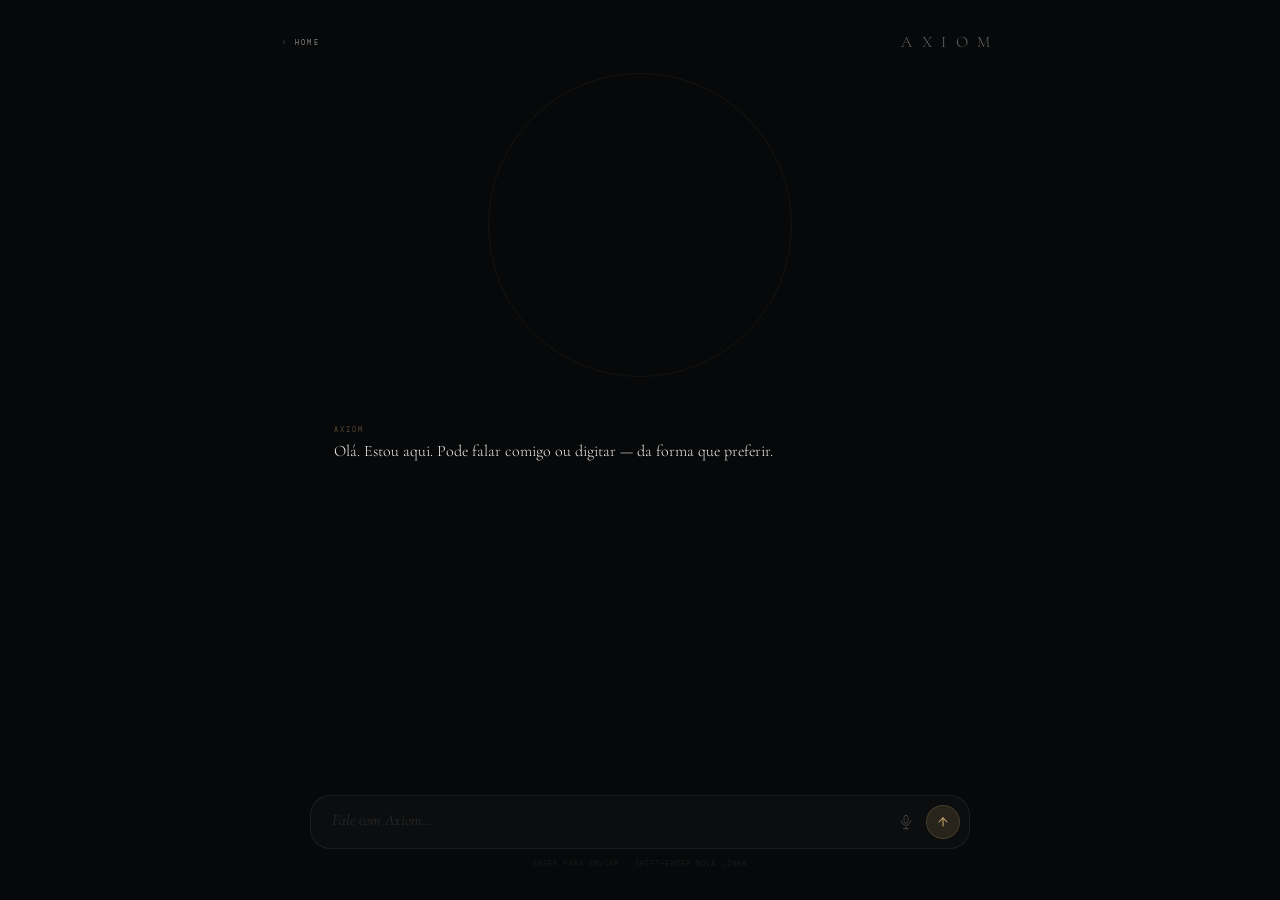
==== templates/axiom.html @ e20527a2 "Fix: removido login_required nao definido" ====
<!DOCTYPE html>
<html lang="pt-BR">
<head>
<meta charset="UTF-8">
<meta name="viewport" content="width=device-width, initial-scale=1.0">
<title>AXIOM</title>
<link rel="preconnect" href="https://fonts.googleapis.com">
<link rel="preconnect" href="https://fonts.gstatic.com" crossorigin>
<link href="https://fonts.googleapis.com/css2?family=Cormorant+Garamond:ital,wght@0,300;0,400;1,300&family=DM+Mono:wght@300;400&display=swap" rel="stylesheet">
<script src="https://cdnjs.cloudflare.com/ajax/libs/gsap/3.12.5/gsap.min.js"></script>
<style>
*, *::before, *::after { margin: 0; padding: 0; box-sizing: border-box; }
html, body { height: 100%; overflow: hidden; }

:root {
  --bg:       #070809;
  --gold:     #c9a96e;
  --gold-dim: rgba(201,169,110,0.15);
  --cream:    #f0eeea;
  --muted:    rgba(240,238,234,0.22);
  --border:   rgba(255,255,255,0.05);
  --mono:     'DM Mono', monospace;
  --serif:    'Cormorant Garamond', serif;
}

/* ── BOTÃO HOME ── */
.btn-home {
  display: flex;
  align-items: center;
  gap: 0.45rem;
  background: none;
  border: none;
  padding: 0;
  color: rgba(240,238,234,0.55);
  font-family: var(--mono);
  font-size: 0.42rem;
  letter-spacing: 0.32em;
  text-transform: uppercase;
  text-decoration: none;
  cursor: pointer;
  opacity: 0;
  transition: color 0.5s ease;
}
.btn-home:hover {
  color: rgba(240,238,234,0.9);
}
.btn-home svg {
  width: 8px; height: 8px;
  opacity: 0.75;
  transition: opacity 0.5s ease, transform 0.4s ease;
}
.btn-home:hover svg {
  opacity: 1;
  transform: translateX(-2px);
}

body {
  background: var(--bg);
  color: var(--cream);
  font-family: var(--serif);
  display: flex;
  flex-direction: column;
  height: 100vh;
  align-items: center;
  user-select: none;
}

/* ── TOPO ── */
.top-bar {
  width: 100%;
  max-width: 720px;
  padding: 2rem 0 0;
  display: flex;
  flex-direction: row;
  align-items: center;
  justify-content: space-between;
  flex-shrink: 0;
}

.axiom-name {
  font-family: var(--serif);
  font-weight: 300;
  font-size: 1rem;
  letter-spacing: 0.6em;
  text-transform: uppercase;
  color: rgba(240,238,234,0.4);
}

/* ── VÍDEO ── */
.video-wrap {
  position: relative;
  width: 320px;
  height: 320px;
  flex-shrink: 0;
  margin-top: 0.8rem;
}

.video-wrap::before {
  content: '';
  position: absolute;
  inset: 0;
  border-radius: 50%;
  background: radial-gradient(circle, transparent 35%, var(--bg) 70%);
  z-index: 2;
  pointer-events: none;
}

.video-wrap::after {
  content: '';
  position: absolute;
  inset: 8px;
  border-radius: 50%;
  border: 1px solid rgba(201,169,110,0.07);
  z-index: 3;
  transition: border-color 0.6s ease;
  pointer-events: none;
}

body.speaking .video-wrap::after {
  border-color: rgba(201,169,110,0.25);
  animation: ringBreath 1.4s ease-in-out infinite;
}

body.listening .video-wrap::after {
  border-color: rgba(110,201,169,0.28);
  animation: ringBreath 0.9s ease-in-out infinite;
}

@keyframes ringBreath {
  0%, 100% { transform: scale(1);    opacity: 0.7; }
  50%       { transform: scale(1.03); opacity: 1;   }
}

#robot-face {
  width: 100%;
  height: 100%;
  object-fit: cover;
  border-radius: 50%;
  display: block;
  opacity: 0.8;
  transition: filter 0.5s ease, opacity 0.5s ease;
  transform: scale(1.18);
}

body.speaking #robot-face  { filter: brightness(1.12) saturate(1.1); opacity: 0.9; }
body.listening #robot-face { filter: brightness(1.06) saturate(0.9); opacity: 0.85; }

.state-label {
  position: absolute;
  bottom: 14px;
  left: 50%;
  transform: translateX(-50%);
  z-index: 10;
  font-family: var(--mono);
  font-size: 0.44rem;
  letter-spacing: 0.3em;
  text-transform: uppercase;
  color: var(--muted);
  white-space: nowrap;
  opacity: 0;
  transition: color 0.4s ease, opacity 0.4s ease;
}

body.speaking  .state-label { color: var(--gold); opacity: 1; }
body.listening .state-label { color: #6ec9a9;     opacity: 1; }

/* ── MENSAGENS ── */
.messages-wrap {
  flex: 1;
  width: 100%;
  max-width: 660px;
  overflow: hidden;
  position: relative;
  margin-top: 0.5rem;
}

.messages-wrap::before {
  content: '';
  position: absolute;
  top: 0; left: 0; right: 0;
  height: 44px;
  background: linear-gradient(to bottom, var(--bg), transparent);
  z-index: 2;
  pointer-events: none;
}

.messages {
  height: 100%;
  overflow-y: auto;
  padding: 2rem 1.5rem 0.5rem;
  display: flex;
  flex-direction: column;
  gap: 1.1rem;
  scrollbar-width: none;
}

.messages::-webkit-scrollbar { display: none; }

.msg {
  display: flex;
  flex-direction: column;
  gap: 0.18rem;
  animation: msgIn 0.45s ease forwards;
  opacity: 0;
}

@keyframes msgIn {
  from { opacity: 0; transform: translateY(7px); }
  to   { opacity: 1; transform: translateY(0); }
}

.msg-role {
  font-family: var(--mono);
  font-size: 0.44rem;
  letter-spacing: 0.3em;
  text-transform: uppercase;
  color: var(--muted);
}

.msg.axiom .msg-role { color: rgba(201,169,110,0.5); }

.msg-text {
  font-family: var(--serif);
  font-weight: 300;
  font-size: 1rem;
  line-height: 1.75;
  color: rgba(240,238,234,0.7);
}

.msg.axiom .msg-text { color: var(--cream); }

.msg.user .msg-text {
  font-style: italic;
  color: rgba(240,238,234,0.32);
}

/* typing */
.typing-indicator {
  display: none;
  align-items: center;
  gap: 5px;
  padding: 0 1.5rem 0.3rem;
  width: 100%;
  max-width: 660px;
}

.typing-indicator.visible { display: flex; }

.typing-dot {
  width: 3px; height: 3px;
  border-radius: 50%;
  background: var(--gold);
  animation: typingDot 1.2s ease-in-out infinite;
}

.typing-dot:nth-child(2) { animation-delay: 0.2s; }
.typing-dot:nth-child(3) { animation-delay: 0.4s; }

@keyframes typingDot {
  0%, 60%, 100% { opacity: 0.15; transform: scale(0.8); }
  30%           { opacity: 1;    transform: scale(1.3); }
}

/* wave */
.wave-bars {
  display: none;
  align-items: flex-end;
  gap: 3px;
  height: 13px;
  justify-content: center;
  margin-bottom: 0.2rem;
}

.wave-bars.visible { display: flex; }

.wave-bar {
  width: 2px;
  background: var(--gold);
  border-radius: 1px;
  animation: waveBar 0.7s ease-in-out infinite alternate;
  opacity: 0.55;
}

.wave-bar:nth-child(1) { height: 3px;  animation-delay: 0s; }
.wave-bar:nth-child(2) { height: 8px;  animation-delay: 0.1s; }
.wave-bar:nth-child(3) { height: 12px; animation-delay: 0.05s; }
.wave-bar:nth-child(4) { height: 5px;  animation-delay: 0.15s; }
.wave-bar:nth-child(5) { height: 10px; animation-delay: 0.08s; }
.wave-bar:nth-child(6) { height: 4px;  animation-delay: 0.2s; }
.wave-bar:nth-child(7) { height: 8px;  animation-delay: 0.03s; }

@keyframes waveBar {
  from { transform: scaleY(0.2); opacity: 0.25; }
  to   { transform: scaleY(1);   opacity: 0.65; }
}

/* ── INPUT ── */
.input-section {
  width: 100%;
  max-width: 660px;
  padding: 0.4rem 0 2rem;
  flex-shrink: 0;
}

.input-box {
  display: flex;
  align-items: flex-end;
  gap: 0;
  border: 1px solid rgba(255,255,255,0.06);
  border-radius: 20px;
  background: rgba(255,255,255,0.022);
  padding: 0.55rem 0.55rem 0.55rem 1.3rem;
  transition: border-color 0.3s ease, background 0.3s ease;
}

.input-box:focus-within {
  border-color: rgba(201,169,110,0.18);
  background: rgba(255,255,255,0.03);
}

.text-input {
  flex: 1;
  background: transparent;
  border: none;
  outline: none;
  font-family: var(--serif);
  font-size: 0.98rem;
  font-weight: 300;
  color: var(--cream);
  resize: none;
  height: 28px;
  max-height: 120px;
  line-height: 1.6;
  padding: 0;
  align-self: center;
}

.text-input::placeholder {
  color: rgba(240,238,234,0.15);
  font-style: italic;
}

.input-actions {
  display: flex;
  align-items: center;
  gap: 3px;
  flex-shrink: 0;
}

.btn {
  width: 34px; height: 34px;
  border-radius: 50%;
  border: none;
  background: transparent;
  cursor: pointer;
  display: flex;
  align-items: center;
  justify-content: center;
  color: var(--muted);
  transition: color 0.2s ease, background 0.2s ease;
}

.btn:hover { color: var(--cream); background: rgba(255,255,255,0.04); }

.btn-send {
  background: var(--gold-dim);
  color: var(--gold);
  border: 1px solid rgba(201,169,110,0.18);
}

.btn-send:hover {
  background: rgba(201,169,110,0.22);
  color: var(--gold);
}

.btn-mic.active {
  color: #6ec9a9;
  background: rgba(110,201,169,0.08);
  animation: micGlow 1.2s ease-in-out infinite;
}

@keyframes micGlow {
  0%, 100% { box-shadow: 0 0 0 0 rgba(110,201,169,0); }
  50%       { box-shadow: 0 0 0 5px rgba(110,201,169,0.08); }
}

.input-hint {
  text-align: center;
  font-family: var(--mono);
  font-size: 0.43rem;
  letter-spacing: 0.16em;
  text-transform: uppercase;
  color: rgba(240,238,234,0.08);
  margin-top: 0.65rem;
}

/* ── CONTROLES DE VOZ ── */
.voice-controls {
  display: flex;
  align-items: center;
  gap: 1rem;
  padding: 0.5rem 1.3rem 0;
  opacity: 0;
  transform: translateY(4px);
  transition: opacity 0.35s ease, transform 0.35s ease;
  pointer-events: none;
}

.voice-controls.visible {
  opacity: 1;
  transform: translateY(0);
  pointer-events: all;
}

.speed-wrap {
  display: flex;
  align-items: center;
  gap: 0.6rem;
  flex: 1;
}

.speed-label {
  font-family: var(--mono);
  font-size: 0.44rem;
  letter-spacing: 0.22em;
  text-transform: uppercase;
  color: rgba(240,238,234,0.22);
  white-space: nowrap;
}

.speed-val {
  font-family: var(--mono);
  font-size: 0.44rem;
  letter-spacing: 0.1em;
  color: rgba(201,169,110,0.55);
  min-width: 2.2rem;
  text-align: right;
}

.speed-slider {
  -webkit-appearance: none;
  appearance: none;
  flex: 1;
  height: 1px;
  background: rgba(255,255,255,0.08);
  border-radius: 1px;
  outline: none;
  cursor: pointer;
}

.speed-slider::-webkit-slider-thumb {
  -webkit-appearance: none;
  width: 10px;
  height: 10px;
  border-radius: 50%;
  background: var(--gold);
  opacity: 0.7;
  cursor: pointer;
  transition: opacity 0.2s ease, transform 0.2s ease;
}

.speed-slider::-webkit-slider-thumb:hover { opacity: 1; transform: scale(1.2); }

.speed-slider::-moz-range-thumb {
  width: 10px; height: 10px;
  border-radius: 50%;
  background: var(--gold);
  opacity: 0.7;
  border: none;
  cursor: pointer;
}

.btn-pause {
  width: 28px; height: 28px;
  border-radius: 50%;
  border: 1px solid rgba(255,255,255,0.07);
  background: transparent;
  cursor: pointer;
  display: flex;
  align-items: center;
  justify-content: center;
  color: rgba(240,238,234,0.3);
  transition: color 0.2s ease, border-color 0.2s ease, background 0.2s ease;
  flex-shrink: 0;
}

.btn-pause:hover { color: var(--cream); border-color: rgba(255,255,255,0.15); background: rgba(255,255,255,0.04); }

.btn-pause.paused {
  color: var(--gold);
  border-color: rgba(201,169,110,0.25);
  background: var(--gold-dim);
}

.intro {
  opacity: 0;
  animation: msgIn 0.9s ease 0.7s forwards;
}
</style>
</head>
<body>

<div class="top-bar">
  <a href="/" class="btn-home" id="btnHome">
    <svg viewBox="0 0 24 24" fill="none" stroke="currentColor" stroke-width="1.4" stroke-linecap="round" stroke-linejoin="round">
      <polyline points="15 18 9 12 15 6"/>
    </svg>
    Home
  </a>
  <div class="axiom-name">Axiom</div>
</div>

<div class="video-wrap">
  <video id="robot-face" autoplay muted loop playsinline>
    <source src="/static/videos/robo-escuta.mp4" type="video/mp4">
  </video>
  <span class="state-label" id="state-label">Pronto</span>
</div>

<div class="messages-wrap">
  <div class="messages" id="messages">
    <div class="msg axiom intro">
      <span class="msg-role">Axiom</span>
      <span class="msg-text">Olá. Estou aqui. Pode falar comigo ou digitar — da forma que preferir.</span>
    </div>
  </div>
</div>

<div class="typing-indicator" id="typingIndicator">
  <div class="typing-dot"></div>
  <div class="typing-dot"></div>
  <div class="typing-dot"></div>
</div>

<div class="wave-bars" id="waveBars">
  <div class="wave-bar"></div>
  <div class="wave-bar"></div>
  <div class="wave-bar"></div>
  <div class="wave-bar"></div>
  <div class="wave-bar"></div>
  <div class="wave-bar"></div>
  <div class="wave-bar"></div>
</div>

<div class="input-section">
  <div class="voice-controls" id="voiceControls">
    <div class="speed-wrap">
      <span class="speed-label">Velocidade</span>
      <input type="range" class="speed-slider" id="speedSlider" min="0.5" max="2" step="0.1" value="0.92">
      <span class="speed-val" id="speedVal">0.9×</span>
    </div>
    <button class="btn-pause" id="pauseBtn" title="Pausar">
      <svg width="11" height="11" viewBox="0 0 24 24" fill="currentColor" id="pauseIcon">
        <rect x="6" y="4" width="4" height="16" rx="1"/>
        <rect x="14" y="4" width="4" height="16" rx="1"/>
      </svg>
    </button>
  </div>
  <div class="input-box">
    <textarea class="text-input" id="textInput" placeholder="Fale com Axiom…" rows="1"></textarea>
    <div class="input-actions">
      <button class="btn btn-mic" id="micBtn" title="Falar">
        <svg width="16" height="16" viewBox="0 0 24 24" fill="none" stroke="currentColor" stroke-width="1.5" stroke-linecap="round" stroke-linejoin="round">
          <rect x="9" y="2" width="6" height="12" rx="3"/>
          <path d="M5 10a7 7 0 0 0 14 0"/>
          <line x1="12" y1="19" x2="12" y2="22"/>
          <line x1="8" y1="22" x2="16" y2="22"/>
        </svg>
      </button>
      <button class="btn btn-send" id="sendBtn" title="Enviar">
        <svg width="14" height="14" viewBox="0 0 24 24" fill="none" stroke="currentColor" stroke-width="1.8" stroke-linecap="round" stroke-linejoin="round">
          <line x1="12" y1="19" x2="12" y2="5"/>
          <polyline points="5 12 12 5 19 12"/>
        </svg>
      </button>
    </div>
  </div>
  <div class="input-hint">Enter para enviar · Shift+Enter nova linha</div>
</div>

<script>
let isListening  = false;
let isSpeaking   = false;
let isPaused     = false;
let recognition  = null;
let currentUtter = null;
let speechRate   = 0.92;
const history    = [];

const messagesEl    = document.getElementById('messages');
const textInput     = document.getElementById('textInput');
const micBtn        = document.getElementById('micBtn');
const sendBtn       = document.getElementById('sendBtn');
const typingEl      = document.getElementById('typingIndicator');
const waveEl        = document.getElementById('waveBars');
const stateLabel    = document.getElementById('state-label');
const voiceControls = document.getElementById('voiceControls');
const speedSlider   = document.getElementById('speedSlider');
const speedVal      = document.getElementById('speedVal');
const pauseBtn      = document.getElementById('pauseBtn');
const pauseIcon     = document.getElementById('pauseIcon');

const ICON_PAUSE = '<rect x="6" y="4" width="4" height="16" rx="1"/><rect x="14" y="4" width="4" height="16" rx="1"/>';
const ICON_PLAY  = '<polygon points="5,3 19,12 5,21"/>';

// ── troca de vídeo compatível com iOS ──
// iOS exige: trocar <source src>, chamar .load(), depois .play()
// NUNCA usar video.src = "..." diretamente — quebra no Safari/iOS
const robotVideo = document.getElementById('robot-face');
const robotSource = robotVideo ? robotVideo.querySelector('source') : null;

function setVideo(srcMp4) {
  if (!robotVideo || !robotSource) return;
  if (robotSource.src.endsWith(srcMp4)) return; // já está, não recarrega
  robotSource.src = srcMp4;
  robotVideo.load();
  robotVideo.play().catch(() => {});
}

// garante autoplay assim que o usuário interage (desbloqueio iOS)
document.addEventListener('touchstart', () => {
  if (robotVideo && robotVideo.paused) robotVideo.play().catch(() => {});
}, { once: true });

speedSlider.addEventListener('input', () => {
  speechRate = parseFloat(speedSlider.value);
  speedVal.textContent = speechRate.toFixed(1) + '\u00d7';
});

pauseBtn.addEventListener('click', () => {
  if (!isSpeaking) return;
  if (isPaused) {
    window.speechSynthesis.resume();
    isPaused = false;
    pauseBtn.classList.remove('paused');
    pauseBtn.title = 'Pausar';
    pauseIcon.innerHTML = ICON_PAUSE;
    setState('speaking');
    setWave(true);
    setVideo('/static/videos/robo-fala.mp4');
  } else {
    window.speechSynthesis.pause();
    isPaused = true;
    pauseBtn.classList.add('paused');
    pauseBtn.title = 'Retomar';
    pauseIcon.innerHTML = ICON_PLAY;
    setState('idle');
    setWave(false);
    setVideo('/static/videos/robo-escuta.mp4');
  }
});

function setState(state) {
  document.body.classList.remove('listening', 'speaking');
  if (state === 'listening') {
    document.body.classList.add('listening');
    stateLabel.textContent = 'Ouvindo';
  } else if (state === 'speaking') {
    document.body.classList.add('speaking');
    stateLabel.textContent = 'Falando';
  } else {
    stateLabel.textContent = 'Pronto';
  }
}

function addMessage(role, text) {
  const div = document.createElement('div');
  div.className = `msg ${role}`;
  div.innerHTML = `
    <span class="msg-role">${role === 'user' ? 'Você' : 'Axiom'}</span>
    <span class="msg-text">${text}</span>
  `;
  messagesEl.appendChild(div);
  messagesEl.scrollTo({ top: messagesEl.scrollHeight, behavior: 'smooth' });
  return div;
}

function setTyping(on) {
  typingEl.classList.toggle('visible', on);
  if (on) messagesEl.scrollTo({ top: messagesEl.scrollHeight, behavior: 'smooth' });
}

function setWave(on) {
  waveEl.classList.toggle('visible', on);
}

function speak(text) {
  if (!window.speechSynthesis) return;
  window.speechSynthesis.cancel();
  isPaused = false;
  pauseBtn.classList.remove('paused');
  pauseIcon.innerHTML = ICON_PAUSE;

  const utter = new SpeechSynthesisUtterance(text);
  utter.lang  = 'pt-BR';
  utter.rate  = speechRate;
  utter.pitch = 0.95;

  const voices = window.speechSynthesis.getVoices();
  const ptVoice = voices.find(v => v.lang.startsWith('pt') && v.name.toLowerCase().includes('fem'))
                || voices.find(v => v.lang.startsWith('pt'))
                || voices[0];
  if (ptVoice) utter.voice = ptVoice;

  utter.onend = utter.onerror = () => {
    setState('idle');
    setWave(false);
    isSpeaking = false;
    isPaused = false;
    voiceControls.classList.remove('visible');
    setVideo('/static/videos/robo-escuta.mp4');
  };

  setVideo('/static/videos/robo-fala.mp4');
  setState('speaking');
  setWave(true);
  voiceControls.classList.add('visible');
  isSpeaking = true;
  currentUtter = utter;
  window.speechSynthesis.speak(utter);
}

window.speechSynthesis?.getVoices();
window.speechSynthesis?.addEventListener?.('voiceschanged', () => window.speechSynthesis.getVoices());

async function askAxiom(userText) {
  history.push({ role: 'user', content: userText });
  setTyping(true);
  setState('idle');

  try {
    const res = await fetch('/api/axiom', {
      method: 'POST',
      headers: { 'Content-Type': 'application/json' },
      body: JSON.stringify({ mensagem: userText, historico: history })
    });

    const data = await res.json();
    const reply = data.resposta || 'Não consegui processar sua mensagem.';

    setTyping(false);
    addMessage('axiom', reply);
    history.push({ role: 'assistant', content: reply });
    speak(reply);

  } catch (err) {
    console.error(err);
    setTyping(false);
    addMessage('axiom', 'Ocorreu um erro na conexão. Tente novamente.');
    setState('idle');
  }
}

function handleSend() {
  const text = textInput.value.trim();
  if (!text || isSpeaking) return;
  window.speechSynthesis?.cancel();
  addMessage('user', text);
  textInput.value = '';
  textInput.style.height = '28px';
  askAxiom(text);
}

sendBtn.addEventListener('click', handleSend);

textInput.addEventListener('keydown', e => {
  if (e.key === 'Enter' && !e.shiftKey) {
    e.preventDefault();
    handleSend();
  }
});

textInput.addEventListener('input', () => {
  textInput.style.height = '28px';
  textInput.style.height = Math.min(textInput.scrollHeight, 120) + 'px';
});

const SpeechRecognition = window.SpeechRecognition || window.webkitSpeechRecognition;

if (SpeechRecognition) {
  recognition = new SpeechRecognition();
  recognition.lang = 'pt-BR';
  recognition.continuous = false;
  recognition.interimResults = false;

  recognition.onstart = () => {
    isListening = true;
    micBtn.classList.add('active');
    setState('listening');
  };

  recognition.onresult = e => {
    const transcript = e.results[0][0].transcript.trim();
    if (transcript) {
      addMessage('user', transcript);
      askAxiom(transcript);
    }
  };

  recognition.onend = () => {
    isListening = false;
    micBtn.classList.remove('active');
    if (!isSpeaking) setState('idle');
  };

  recognition.onerror = () => {
    isListening = false;
    micBtn.classList.remove('active');
    setState('idle');
  };

  micBtn.addEventListener('click', () => {
    if (isSpeaking) { window.speechSynthesis.cancel(); return; }
    isListening ? recognition.stop() : recognition.start();
  });

} else {
  micBtn.style.opacity = '0.3';
  micBtn.title = 'Microfone não suportado';
  micBtn.disabled = true;
}

setState('idle');

// ── GSAP entrada btn-home ──
gsap.fromTo('#btnHome',
  { opacity: 0, x: -10 },
  { opacity: 1, x: 0, duration: 1.1, ease: 'power3.out', delay: 0.6 }
);
</script>
</body>
</html>
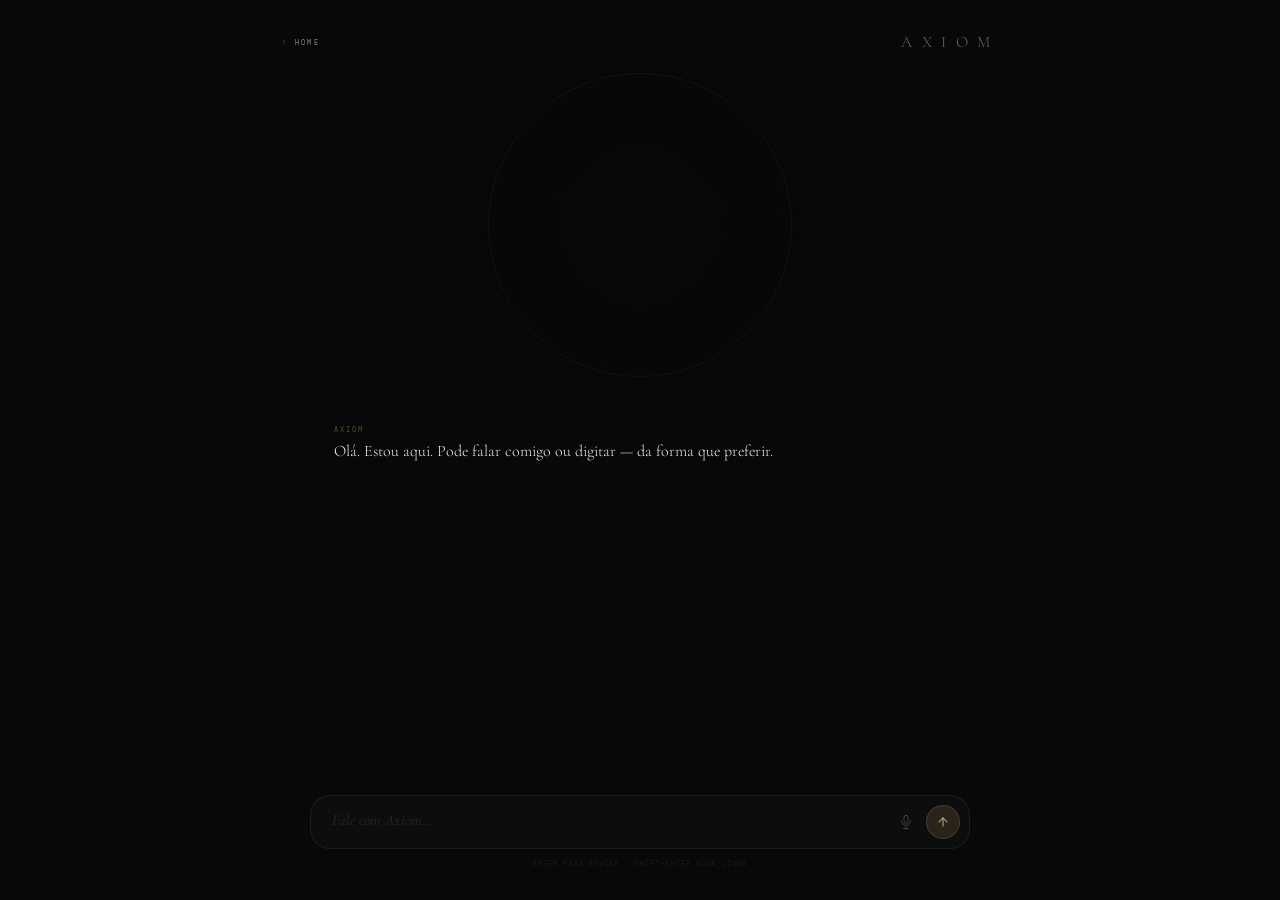
==== commit 212c8c7c: "Fix: removido login_required nao definido" ====
--- a/templates/axiom.html
+++ b/templates/axiom.html
@@ -4,6 +4,8 @@
 <meta charset="UTF-8">
 <meta name="viewport" content="width=device-width, initial-scale=1.0">
 <title>AXIOM</title>
+<link rel="icon" href="/static/logo.png" type="image/x-icon">
+<link rel="apple-touch-icon" href="/static/logo.png">
 <link rel="preconnect" href="https://fonts.googleapis.com">
 <link rel="preconnect" href="https://fonts.gstatic.com" crossorigin>
 <link href="https://fonts.googleapis.com/css2?family=Cormorant+Garamond:ital,wght@0,300;0,400;1,300&family=DM+Mono:wght@300;400&display=swap" rel="stylesheet">
@@ -511,8 +513,15 @@
 </div>
 
 <div class="video-wrap">
-  <video id="robot-face" autoplay muted loop playsinline>
+  <!-- video A: escuta (ativo por padrão) -->
+  <video id="vid-escuta" autoplay muted loop playsinline webkit-playsinline preload="auto"
+    style="position:absolute;inset:0;width:100%;height:100%;object-fit:cover;opacity:1;transition:opacity 0.4s ease;">
     <source src="/static/videos/robo-escuta.mp4" type="video/mp4">
+  </video>
+  <!-- video B: fala (pré-carregado, invisível) -->
+  <video id="vid-fala" muted loop playsinline webkit-playsinline preload="auto"
+    style="position:absolute;inset:0;width:100%;height:100%;object-fit:cover;opacity:0;transition:opacity 0.4s ease;">
+    <source src="/static/videos/robo-fala.webm" type="video/mp4">
   </video>
   <span class="state-label" id="state-label">Pronto</span>
 </div>
@@ -603,24 +612,50 @@
 const ICON_PAUSE = '<rect x="6" y="4" width="4" height="16" rx="1"/><rect x="14" y="4" width="4" height="16" rx="1"/>';
 const ICON_PLAY  = '<polygon points="5,3 19,12 5,21"/>';
 
-// ── troca de vídeo compatível com iOS ──
-// iOS exige: trocar <source src>, chamar .load(), depois .play()
-// NUNCA usar video.src = "..." diretamente — quebra no Safari/iOS
-const robotVideo = document.getElementById('robot-face');
-const robotSource = robotVideo ? robotVideo.querySelector('source') : null;
+// ── dois vídeos sobrepostos com crossfade — sem .load() durante a troca ──
+// Chamar .load() no iOS descarta o frame atual e deixa tela preta.
+// Solução: dois <video> sempre carregados; alternar opacidade entre eles.
+var vidEscuta = document.getElementById('vid-escuta');
+var vidFala   = document.getElementById('vid-fala');
+var currentVideo = 'escuta'; // rastreia qual está ativo
+
+// Referência legada usada em outras partes do código
+var robotVideo = vidEscuta;
+
+function playVid(v) {
+  v.muted = true;
+  var p = v.play();
+  if (p && p.catch) p.catch(function(){});
+}
 
 function setVideo(srcMp4) {
-  if (!robotVideo || !robotSource) return;
-  if (robotSource.src.endsWith(srcMp4)) return; // já está, não recarrega
-  robotSource.src = srcMp4;
-  robotVideo.load();
-  robotVideo.play().catch(() => {});
-}
-
-// garante autoplay assim que o usuário interage (desbloqueio iOS)
-document.addEventListener('touchstart', () => {
-  if (robotVideo && robotVideo.paused) robotVideo.play().catch(() => {});
+  var isFala = srcMp4.indexOf('robo-fala') !== -1;
+
+  if (isFala && currentVideo !== 'fala') {
+    currentVideo = 'fala';
+    playVid(vidFala);
+    vidFala.style.opacity   = '1';
+    vidEscuta.style.opacity = '0';
+    setTimeout(function() { vidEscuta.pause(); }, 450);
+  } else if (!isFala && currentVideo !== 'escuta') {
+    currentVideo = 'escuta';
+    playVid(vidEscuta);
+    vidEscuta.style.opacity = '1';
+    vidFala.style.opacity   = '0';
+    setTimeout(function() { vidFala.pause(); }, 450);
+  }
+}
+
+// Pré-inicia os dois vídeos no primeiro toque (desbloqueio iOS)
+document.addEventListener('touchstart', function onFirstTouch() {
+  playVid(vidEscuta);
+  playVid(vidFala);
+  vidFala.pause(); // mantém fala pausado até ser chamado
+  document.removeEventListener('touchstart', onFirstTouch);
 }, { once: true });
+
+// Desktop: inicia escuta logo
+playVid(vidEscuta);
 
 speedSlider.addEventListener('input', () => {
   speechRate = parseFloat(speedSlider.value);
@@ -637,7 +672,7 @@
     pauseIcon.innerHTML = ICON_PAUSE;
     setState('speaking');
     setWave(true);
-    setVideo('/static/videos/robo-fala.mp4');
+    setVideo('/static/videos/robo-fala.webm');
   } else {
     window.speechSynthesis.pause();
     isPaused = true;
@@ -711,7 +746,7 @@
     setVideo('/static/videos/robo-escuta.mp4');
   };
 
-  setVideo('/static/videos/robo-fala.mp4');
+  setVideo('/static/videos/robo-fala.webm');
   setState('speaking');
   setWave(true);
   voiceControls.classList.add('visible');
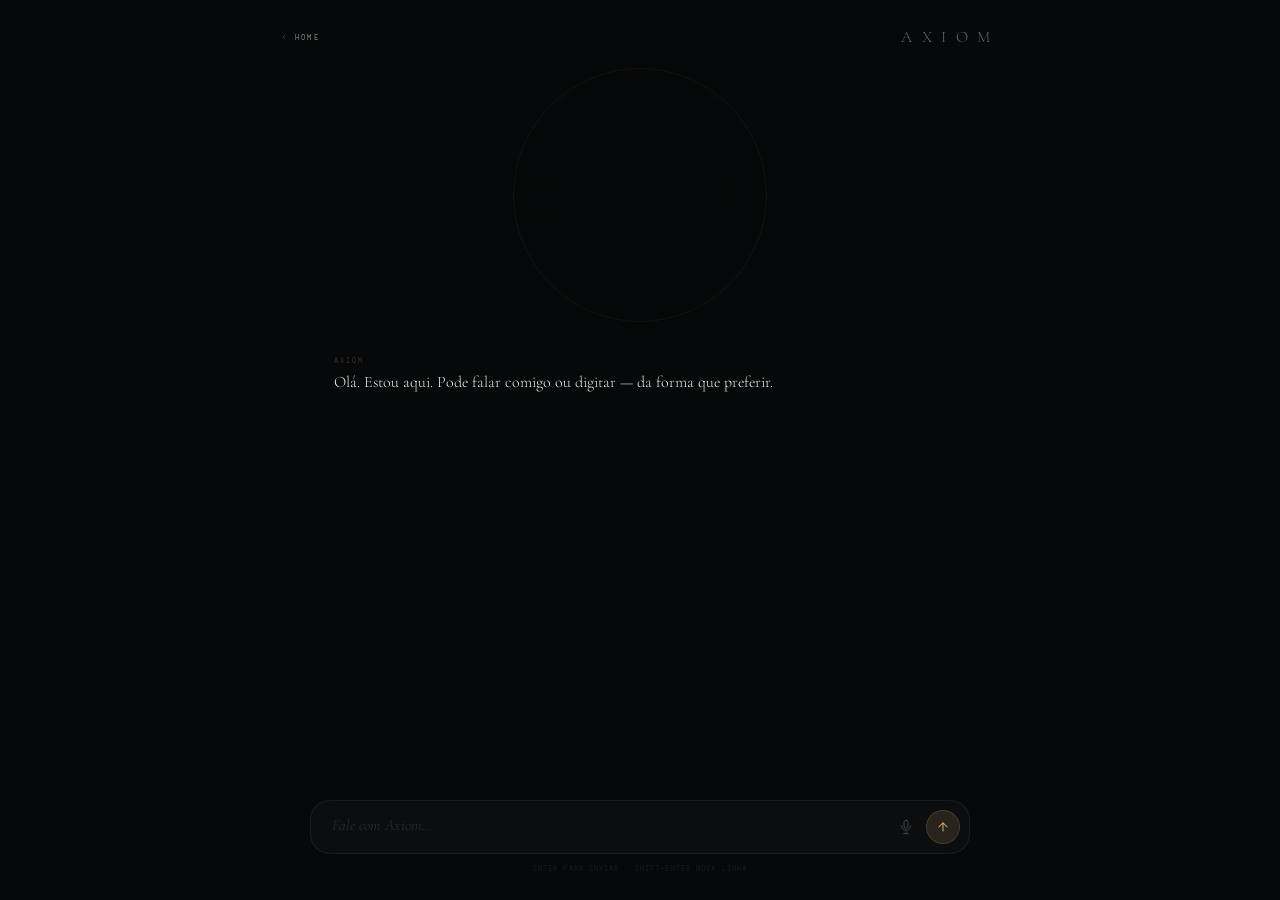
==== commit 2fc70e00: "agora sim" ====
--- a/templates/axiom.html
+++ b/templates/axiom.html
@@ -91,8 +91,8 @@
 /* ── VÍDEO ── */
 .video-wrap {
   position: relative;
-  width: 320px;
-  height: 320px;
+  width: clamp(120px, 30vmin, 320px);
+  height: clamp(120px, 30vmin, 320px);
   flex-shrink: 0;
   margin-top: 0.8rem;
 }
@@ -497,6 +497,126 @@
 .intro {
   opacity: 0;
   animation: msgIn 0.9s ease 0.7s forwards;
+}
+
+/* ═══════════════════════════════════════════════
+   RESPONSIVO — abordagem fluida + breakpoints
+   O layout usa dvh (dynamic viewport height) para
+   compensar a barra do browser no iOS/Android.
+═══════════════════════════════════════════════ */
+
+/* Corrige overflow em qualquer celular */
+html {
+  height: -webkit-fill-available;
+}
+
+body {
+  min-height: 100vh;
+  min-height: -webkit-fill-available;
+  min-height: 100dvh;
+  padding: 0 clamp(0.6rem, 4vw, 2rem);
+}
+
+/* top-bar fluido */
+.top-bar {
+  width: 100%;
+  max-width: min(720px, 100%);
+  padding-top: clamp(0.7rem, 3vh, 2rem);
+}
+
+.axiom-name {
+  font-size: clamp(0.65rem, 2.5vw, 1rem);
+  letter-spacing: clamp(0.28em, 1vw, 0.6em);
+}
+
+/* messages fluidas */
+.messages-wrap {
+  max-width: min(660px, 100%);
+}
+
+.messages {
+  padding: clamp(0.6rem, 2vh, 2rem) clamp(0.3rem, 2vw, 1.5rem) 0.3rem;
+  gap: clamp(0.6rem, 1.5vh, 1.1rem);
+}
+
+.msg-text {
+  font-size: clamp(0.84rem, 2.4vw, 1rem);
+  line-height: clamp(1.55, 0.1vw + 1.6, 1.75);
+}
+
+/* input fluido */
+.input-section {
+  max-width: min(660px, 100%);
+  padding-bottom: clamp(0.8rem, 3vh, 2rem);
+  padding-top: clamp(0.2rem, 1vh, 0.4rem);
+}
+
+.input-box {
+  padding: clamp(0.4rem, 1vh, 0.55rem) clamp(0.4rem, 1vw, 0.55rem) clamp(0.4rem, 1vh, 0.55rem) clamp(0.75rem, 2vw, 1.3rem);
+  border-radius: clamp(14px, 3vw, 20px);
+}
+
+.text-input {
+  font-size: clamp(0.88rem, 2.2vw, 0.98rem);
+}
+
+/* typing e wave */
+.typing-indicator,
+.wave-bars {
+  max-width: min(660px, 100%);
+  padding-left: clamp(0.3rem, 2vw, 1.5rem);
+}
+
+/* ── Esconde hint em telas pequenas ── */
+@media (max-width: 600px) {
+  .input-hint { display: none; }
+}
+
+/* ── Speed label some em telas estreitas ── */
+@media (max-width: 400px) {
+  .speed-label { display: none; }
+  .voice-controls { gap: 0.6rem; padding-left: 0.8rem; }
+}
+
+/* ── Botões menores em telas pequenas ── */
+@media (max-width: 375px) {
+  .btn { width: 30px; height: 30px; }
+  .btn-pause { width: 24px; height: 24px; }
+  .btn-home { font-size: 0.44rem; }
+  .btn-home svg { width: 7px; height: 7px; }
+  .msg-role { font-size: 0.38rem; }
+}
+
+@media (max-width: 320px) {
+  .btn { width: 27px; height: 27px; }
+  .btn-pause { width: 22px; height: 22px; }
+}
+
+/* ── Landscape: encolhe vídeo e top-bar para dar espaço ao chat ── */
+@media (max-height: 650px) {
+  .video-wrap {
+    width: clamp(80px, 20vmin, 160px) !important;
+    height: clamp(80px, 20vmin, 160px) !important;
+    margin-top: 0.1rem;
+  }
+  .top-bar { padding-top: 0.5rem; }
+  .messages { gap: 0.5rem; }
+  .input-section { padding-bottom: 0.6rem; }
+}
+
+@media (max-height: 500px) {
+  .video-wrap { display: none; } /* landscape muito baixo: esconde vídeo */
+  .top-bar { padding-top: 0.4rem; }
+}
+
+/* ── iOS Safari: fix da barra inferior ── */
+@supports (-webkit-touch-callout: none) {
+  .input-section {
+    padding-bottom: max(env(safe-area-inset-bottom, 0px) + 0.8rem, 1.2rem);
+  }
+  body {
+    padding-bottom: env(safe-area-inset-bottom, 0);
+  }
 }
 </style>
 </head>
@@ -698,6 +818,21 @@
   }
 }
 
+function scrollBottom() {
+  messagesEl.scrollTo({ top: messagesEl.scrollHeight, behavior: 'smooth' });
+}
+
+// Scroll contínuo: repete por 600ms após adicionar mensagem,
+// garantindo que acompanha a animação de entrada e o teclado mobile.
+function scrollForDuration(ms) {
+  var end = Date.now() + ms;
+  function step() {
+    messagesEl.scrollTo({ top: messagesEl.scrollHeight, behavior: 'instant' });
+    if (Date.now() < end) requestAnimationFrame(step);
+  }
+  requestAnimationFrame(step);
+}
+
 function addMessage(role, text) {
   const div = document.createElement('div');
   div.className = `msg ${role}`;
@@ -706,13 +841,13 @@
     <span class="msg-text">${text}</span>
   `;
   messagesEl.appendChild(div);
-  messagesEl.scrollTo({ top: messagesEl.scrollHeight, behavior: 'smooth' });
+  scrollForDuration(600);
   return div;
 }
 
 function setTyping(on) {
   typingEl.classList.toggle('visible', on);
-  if (on) messagesEl.scrollTo({ top: messagesEl.scrollHeight, behavior: 'smooth' });
+  if (on) scrollForDuration(400);
 }
 
 function setWave(on) {
@@ -862,6 +997,37 @@
   { opacity: 0, x: -10 },
   { opacity: 1, x: 0, duration: 1.1, ease: 'power3.out', delay: 0.6 }
 );
+
+// ── FIX TECLADO MOBILE ──
+// Quando o teclado virtual abre no iOS/Android, o viewport encolhe.
+// Isso garante que o input fique sempre visível.
+(function () {
+  var inputSection = document.querySelector('.input-section');
+  var messagesWrap = document.querySelector('.messages-wrap');
+
+  function onResize() {
+    // visualViewport é mais preciso que window.innerHeight no mobile
+    var vh = window.visualViewport ? window.visualViewport.height : window.innerHeight;
+    document.documentElement.style.setProperty('--real-vh', vh + 'px');
+  }
+
+  if (window.visualViewport) {
+    window.visualViewport.addEventListener('resize', onResize);
+    window.visualViewport.addEventListener('scroll', onResize);
+  }
+  window.addEventListener('resize', onResize);
+  onResize();
+
+  // Foca no input: faz scroll para garantir visibilidade no Android
+  var textInput = document.getElementById('textInput');
+  if (textInput) {
+    textInput.addEventListener('focus', function () {
+      setTimeout(function () {
+        textInput.scrollIntoView({ behavior: 'smooth', block: 'center' });
+      }, 320);
+    });
+  }
+})();
 </script>
 </body>
 </html>
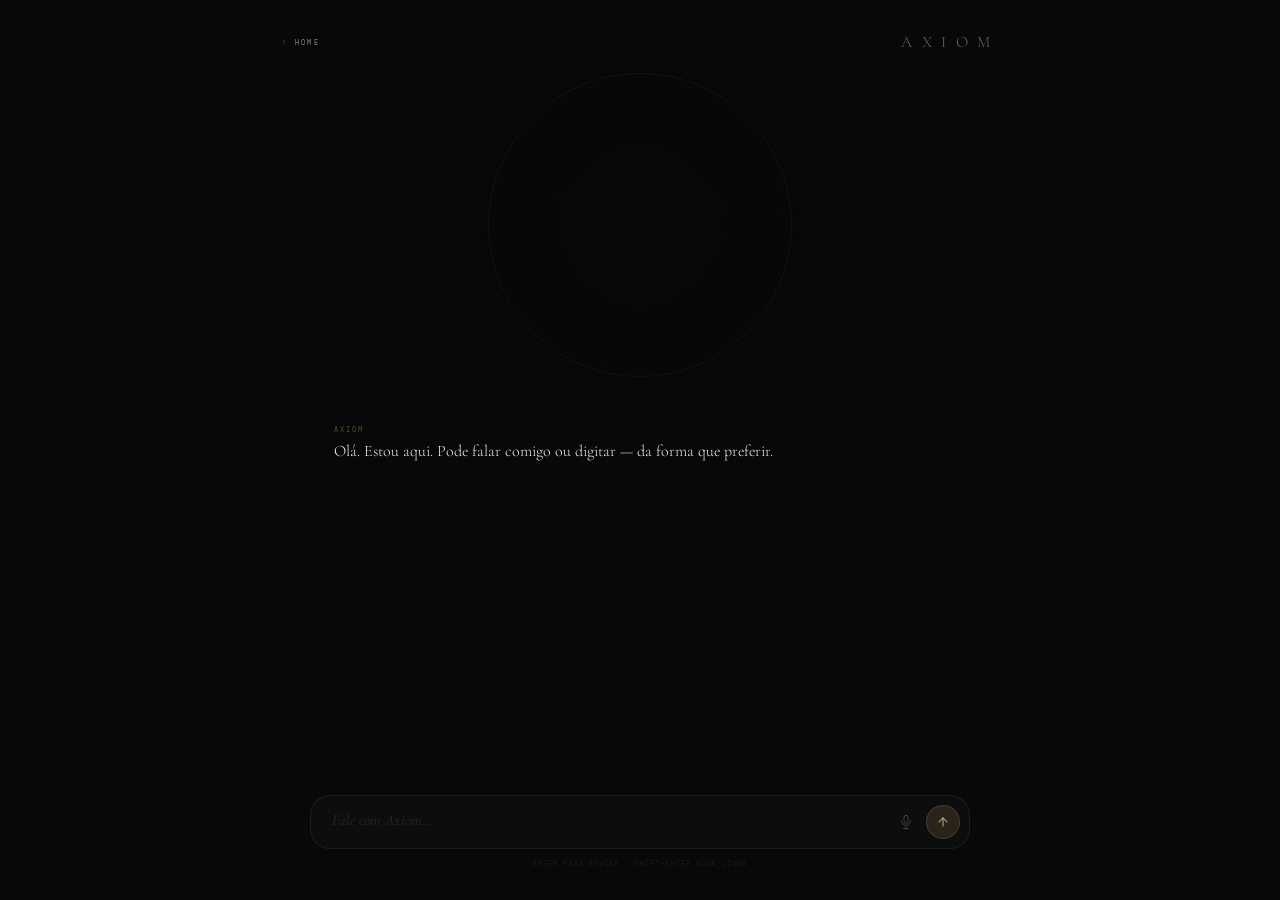
==== commit 25d3965b: "agora sim" ====
--- a/templates/axiom.html
+++ b/templates/axiom.html
@@ -91,8 +91,8 @@
 /* ── VÍDEO ── */
 .video-wrap {
   position: relative;
-  width: clamp(120px, 30vmin, 320px);
-  height: clamp(120px, 30vmin, 320px);
+  width: 320px;
+  height: 320px;
   flex-shrink: 0;
   margin-top: 0.8rem;
 }
@@ -497,126 +497,6 @@
 .intro {
   opacity: 0;
   animation: msgIn 0.9s ease 0.7s forwards;
-}
-
-/* ═══════════════════════════════════════════════
-   RESPONSIVO — abordagem fluida + breakpoints
-   O layout usa dvh (dynamic viewport height) para
-   compensar a barra do browser no iOS/Android.
-═══════════════════════════════════════════════ */
-
-/* Corrige overflow em qualquer celular */
-html {
-  height: -webkit-fill-available;
-}
-
-body {
-  min-height: 100vh;
-  min-height: -webkit-fill-available;
-  min-height: 100dvh;
-  padding: 0 clamp(0.6rem, 4vw, 2rem);
-}
-
-/* top-bar fluido */
-.top-bar {
-  width: 100%;
-  max-width: min(720px, 100%);
-  padding-top: clamp(0.7rem, 3vh, 2rem);
-}
-
-.axiom-name {
-  font-size: clamp(0.65rem, 2.5vw, 1rem);
-  letter-spacing: clamp(0.28em, 1vw, 0.6em);
-}
-
-/* messages fluidas */
-.messages-wrap {
-  max-width: min(660px, 100%);
-}
-
-.messages {
-  padding: clamp(0.6rem, 2vh, 2rem) clamp(0.3rem, 2vw, 1.5rem) 0.3rem;
-  gap: clamp(0.6rem, 1.5vh, 1.1rem);
-}
-
-.msg-text {
-  font-size: clamp(0.84rem, 2.4vw, 1rem);
-  line-height: clamp(1.55, 0.1vw + 1.6, 1.75);
-}
-
-/* input fluido */
-.input-section {
-  max-width: min(660px, 100%);
-  padding-bottom: clamp(0.8rem, 3vh, 2rem);
-  padding-top: clamp(0.2rem, 1vh, 0.4rem);
-}
-
-.input-box {
-  padding: clamp(0.4rem, 1vh, 0.55rem) clamp(0.4rem, 1vw, 0.55rem) clamp(0.4rem, 1vh, 0.55rem) clamp(0.75rem, 2vw, 1.3rem);
-  border-radius: clamp(14px, 3vw, 20px);
-}
-
-.text-input {
-  font-size: clamp(0.88rem, 2.2vw, 0.98rem);
-}
-
-/* typing e wave */
-.typing-indicator,
-.wave-bars {
-  max-width: min(660px, 100%);
-  padding-left: clamp(0.3rem, 2vw, 1.5rem);
-}
-
-/* ── Esconde hint em telas pequenas ── */
-@media (max-width: 600px) {
-  .input-hint { display: none; }
-}
-
-/* ── Speed label some em telas estreitas ── */
-@media (max-width: 400px) {
-  .speed-label { display: none; }
-  .voice-controls { gap: 0.6rem; padding-left: 0.8rem; }
-}
-
-/* ── Botões menores em telas pequenas ── */
-@media (max-width: 375px) {
-  .btn { width: 30px; height: 30px; }
-  .btn-pause { width: 24px; height: 24px; }
-  .btn-home { font-size: 0.44rem; }
-  .btn-home svg { width: 7px; height: 7px; }
-  .msg-role { font-size: 0.38rem; }
-}
-
-@media (max-width: 320px) {
-  .btn { width: 27px; height: 27px; }
-  .btn-pause { width: 22px; height: 22px; }
-}
-
-/* ── Landscape: encolhe vídeo e top-bar para dar espaço ao chat ── */
-@media (max-height: 650px) {
-  .video-wrap {
-    width: clamp(80px, 20vmin, 160px) !important;
-    height: clamp(80px, 20vmin, 160px) !important;
-    margin-top: 0.1rem;
-  }
-  .top-bar { padding-top: 0.5rem; }
-  .messages { gap: 0.5rem; }
-  .input-section { padding-bottom: 0.6rem; }
-}
-
-@media (max-height: 500px) {
-  .video-wrap { display: none; } /* landscape muito baixo: esconde vídeo */
-  .top-bar { padding-top: 0.4rem; }
-}
-
-/* ── iOS Safari: fix da barra inferior ── */
-@supports (-webkit-touch-callout: none) {
-  .input-section {
-    padding-bottom: max(env(safe-area-inset-bottom, 0px) + 0.8rem, 1.2rem);
-  }
-  body {
-    padding-bottom: env(safe-area-inset-bottom, 0);
-  }
 }
 </style>
 </head>
@@ -997,37 +877,6 @@
   { opacity: 0, x: -10 },
   { opacity: 1, x: 0, duration: 1.1, ease: 'power3.out', delay: 0.6 }
 );
-
-// ── FIX TECLADO MOBILE ──
-// Quando o teclado virtual abre no iOS/Android, o viewport encolhe.
-// Isso garante que o input fique sempre visível.
-(function () {
-  var inputSection = document.querySelector('.input-section');
-  var messagesWrap = document.querySelector('.messages-wrap');
-
-  function onResize() {
-    // visualViewport é mais preciso que window.innerHeight no mobile
-    var vh = window.visualViewport ? window.visualViewport.height : window.innerHeight;
-    document.documentElement.style.setProperty('--real-vh', vh + 'px');
-  }
-
-  if (window.visualViewport) {
-    window.visualViewport.addEventListener('resize', onResize);
-    window.visualViewport.addEventListener('scroll', onResize);
-  }
-  window.addEventListener('resize', onResize);
-  onResize();
-
-  // Foca no input: faz scroll para garantir visibilidade no Android
-  var textInput = document.getElementById('textInput');
-  if (textInput) {
-    textInput.addEventListener('focus', function () {
-      setTimeout(function () {
-        textInput.scrollIntoView({ behavior: 'smooth', block: 'center' });
-      }, 320);
-    });
-  }
-})();
 </script>
 </body>
 </html>
